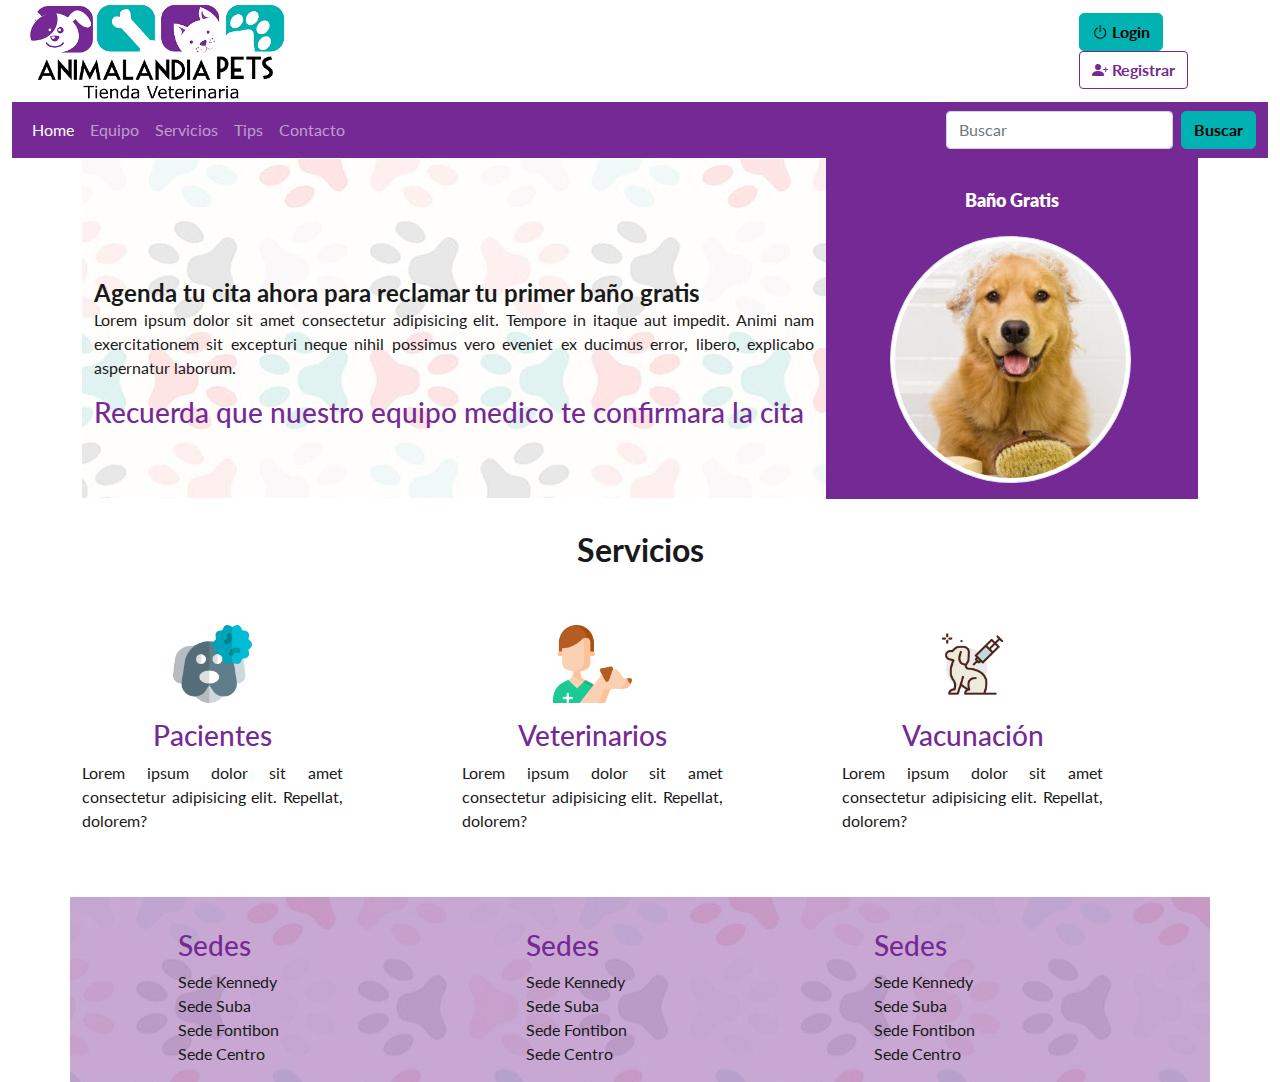
==== index.html @ 83213ef9 "añadi estilos a la hoja de equipo" ====
<!DOCTYPE html>
<html lang="en">
<head>
    <meta charset="UTF-8">
    <meta http-equiv="X-UA-Compatible" content="IE=edge">
    <meta name="viewport" content="width=device-width, initial-scale=1.0">
    <link rel="stylesheet" type="text/css" href="css/bootstrap.css">
    <link rel="stylesheet" type="text/css" href="css/estilos.css">
    <link rel="stylesheet" href="https://cdn.jsdelivr.net/npm/bootstrap-icons@1.8.1/font/bootstrap-icons.css">
    <title>Animalandia</title>
</head>
<body>
 
<div class="container-fluid">
    
    <header>
        <div class="row justify-content-between">
            <div class="col-12 col-md-3 col-xl-3">
                <img src="img/logo.jpg" class="img-fluid">
            </div>

            <div class="col-12 col-md-3 col-xl-2 col align-self-center">
                <button type="button" class="btn btn-primary"><i class="bi bi-power" ></i> Login</button>
                <button type="button" class="btn btn-outline-primary"><i class="bi bi-person-plus-fill" href="dashboard.html"></i> Registrar</button>
            </div>
        </div>
    </header>

    <nav class="navbar navbar-expand-lg navbar-dark" style="background-color: #752995;">
        <div class="container-fluid">
          <div class="collapse navbar-collapse" id="navbarSupportedContent">
            <ul class="navbar-nav me-auto mb-2 mb-lg-0">
              <li class="nav-item">
                <a class="nav-link active" aria-current="page" href="index.html">Home</a>
              </li>
              <li class="nav-item">
                <a class="nav-link" href="Equipo.html">Equipo</a>
              </li>
              <li class="nav-item">
                <a class="nav-link" href="servicios.html">Servicios</a>
              </li>
              <li class="nav-item">
                <a class="nav-link" href="#">Tips</a>
              </li>
              <li class="nav-item">
                <a class="nav-link" href="contacto.html">Contacto</a>
              </li>
            </ul>
            <form class="d-flex">
              <input class="form-control me-2" type="search" placeholder="Buscar" aria-label="Buscar">
              <button class="btn btn-outline-success" type="submit">Buscar</button>
            </form>
          </div>
        </div>
      </nav>

      <div class="container" style="margin: 0px auto; width: 100%;">
      <div class="row justify-content-between" style="width: 100%; margin: 0px ; ">
        <div class="col-12 col-md-12 col-xl-8 col align-self-center" style="background-image: url(img/fondo.jpg); margin:0%; padding-top:7.5rem; padding-bottom: 3.8rem;">
          <h1 style=" font-size: 24px; font-weight: bold; margin: 0%;">Agenda tu cita ahora para reclamar tu primer baño gratis</h1>
              <p>Lorem ipsum dolor sit amet consectetur adipisicing elit. Tempore in itaque aut impedit. Animi nam exercitationem sit excepturi neque nihil possimus vero eveniet ex ducimus error, libero, explicabo aspernatur laborum.</p>
              <h3>Recuerda que nuestro equipo medico te confirmara la cita</h3>
        </div>      
        <div class="col-12 col-md-12 col-xl-4  col align-self-center" style="justify-content:right; align-items: center; background-color: #752995; padding: 1rem;">
          <h3 style="color: white; font-size: 1.1rem; font-weight: 800; text-align: center; padding: 1rem;">Baño Gratis</h3>
          <img src="img/golden.jpg" class="img-thumbnail" alt="..." style="justify-content: center; margin-left:3rem;">
      </div>
      </div>
    </div>
    <div class="container" style="padding-bottom: 3rem; padding-top: 2rem;">
        <div class="row"style="align-items:center;" >
          <h1 style="text-align: center; font-weight: bold; font-size: 2rem; padding-bottom: 3rem;">Servicios</h1>
          <div class="col-12 col-md-4 col-xl-3 col align-self-center;" style="text-align:center;">
            <img src="img/paciente.png" alt="paciente" style="width: 30%; padding-bottom: 1rem;">
            <h3>Pacientes</h3>
            <p>Lorem ipsum dolor sit amet consectetur adipisicing elit. Repellat, dolorem?</p>
          </div>
          <div class="col-12 col-md-4 col-xl-1 col align-self-center">
          
          </div>
          <div class="col-12 col-md-4 col-xl-3 col align-self-center" style= "text-align:center;">
            <img src="img/veterinario.png" alt="veterinario" style="width: 30%; padding-bottom: 1rem;">
            <h3>Veterinarios</h3>
            <p>Lorem ipsum dolor sit amet consectetur adipisicing elit. Repellat, dolorem?</p>
          </div>
          <div class="col-12 col-md-4 col-xl-1 col align-self-center">
          
          </div>
          <div class="col-12 col-md-4 col-xl-3 col align-self-center" style="text-align:center;">
            <img src="img/vacunacion.png" alt="vacunacion" style="width: 30%; padding-bottom: 1rem;">
            <h3>Vacunación</h3>
            <p>Lorem ipsum dolor sit amet consectetur adipisicing elit. Repellat, dolorem?</p>
          </div>
          <div class="col-12 col-md-4 col-xl-1 col align-self-center">
          
          </div>
        </div>
    </div>
    <div class="container" style="background-image: url('../img/fondo.jpg')">
      <div class="row" style="background-color:rgba(117, 41,149,0.4); padding-left: 6rem;padding-top: 2rem">
        <div class="col order-last">
          <h3>Sedes</h3> 
              <p> Sede Kennedy<br>
                  Sede Suba<br>
                  Sede Fontibon<br>
                  Sede Centro<br>
              </p>
        </div>
        <div class="col">
          <h3>Sedes</h3> 
              <p> Sede Kennedy<br>
                  Sede Suba<br>
                  Sede Fontibon<br>
                  Sede Centro<br>
              </p>
        </div>
        <div class="col order-first">
          <h3>Sedes</h3> 
              <p> Sede Kennedy<br>
                  Sede Suba<br>
                  Sede Fontibon<br>
                  Sede Centro<br>
              </p>
        </div>
      </div>
    </div>   

</div>  
    <script src="https://cdn.jsdelivr.net/npm/@popperjs/core@2.10.2/dist/umd/popper.min.js" integrity="sha384-7+zCNj/IqJ95wo16oMtfsKbZ9ccEh31eOz1HGyDuCQ6wgnyJNSYdrPa03rtR1zdB" crossorigin="anonymous"></script>
	<script src="https://cdn.jsdelivr.net/npm/bootstrap@5.1.3/dist/js/bootstrap.min.js" integrity="sha384-QJHtvGhmr9XOIpI6YVutG+2QOK9T+ZnN4kzFN1RtK3zEFEIsxhlmWl5/YESvpZ13" crossorigin="anonymous"></script>
</body>
</html>
---- css/estilos.css ----
@import url('https://fonts.googleapis.com/css2?family=Lato:ital,wght@0,100;0,300;0,400;0,700;0,900;1,100;1,300;1,400;1,700;1,900&display=swap');

*{
    box-sizing: border-box;
}
body{
    font-family: 'Lato', sans-serif;
    font-size: 16px;
}
:root{
	--dark-color:#191919;
	--white-color:#FFFFFF;
	--purple-color:rgb(117,41,149);
	--blue-color:#00B2B1;
	--gray-color:#828282;
	--ligh-color:#F3F3F3;
}
h1{
    color: var(--dark-color);

 
}



h2,h3{
    font-family: 'Lato', sans-serif;
    color: var(--purple-color);
}

p {
    color: var(--dark-color);
    text-align: justify;
}

/* estilos del home*/
/*.header{
    display: flex;
    justify-content: space-between;
    align-items: center;
    padding: 10px;
}*/

.logo img{
    max-width: 270px;
    width: 100%;
}

.btn-primary, .btn-outline-success{
    color: black;
    background-color: var(--blue-color);
    border-color: var(--blue-color);
    border-radius: 5px;
    font-weight: bold;

  }
.btn-primary:hover, .btn-outline-success:hover{
    color: var(--blue-color);
    background-color: var(--white-color);
    border-color: var(--blue-color);
    border-radius: 5px;
    font-weight: bold;
}

.btn-outline-primary   {
    color: var(--purple-color);
    border-color: var(--purple-color);
    font-weight: bold;
}

.btn-outline-primary:hover {
    color: #fff;
    background-color: var(--purple-color);
    border-color: var(--purple-color);
    font-weight: bold;
}

.item {
    padding: 1rem;
    color: var(--white-color);
    text-decoration: none;
    border-bottom: 2px solid var(--purple-color);
}

.item:hover{
    border-bottom: 3px solid var(--gray-color);
    transform: scale(1.1);
}
 
.img-thumbnail{
    border-radius: 50%;
}



#agenda{
    display: flex;
    margin-top: 5px;
}

.cita{
    flex-basis: 70%;
    background-image:url('../img/fondo.jpg');
    padding: 2rem;
}
.cita h1{
    color: var(--dark-color);
    font-size: 24px;
    text-transform: uppercase; /* para dejar en mayusculas*/
}
.cita h3{
    color: var(--dark-color);
    font-size: 16px;
    text-transform: uppercase;
    font-weight: 650;
}

.promocion{
    flex-basis: 30%;
    background-color: var(--purple-color);
    text-align: center;
    padding: 2rem;
}
.promocion h1{
    color:var(--white-color);
    font-size: 28px;
    text-shadow: 2px 2px 2px var(--dark-color);
}

.promocion img{
    border-radius: 50%;
    border: 7px solid var(--white-color);
}

.tseccion{
    text-align: center;
    font-weight: bolder;
    text-shadow: 2px 2px 2px var(--dark-color);
    font-size: 32px;
}

#servicios{
    display: flex;
    justify-content: space-between;
}

.servicio{
    margin: 10px;
    text-align: center;
    padding: 1rem;
}

.servicio img{
    max-width: 200px;
    width: 100%;
}
/* equipo*/

#banner{
    display: flex;
}

.bannerequipo img{
    width: 100%;
    
}

#equipo{
    display: flex;
    justify-content: space-around;
}

.boxequipo {
    margin: 8px;
    text-align: center;
    padding: 1rem;
}

.boxequipo img{
    max-width: 190px;
    width: 100%;
    border-radius: 50%;
}

.boxequipo h3{
    color:rgb(117, 41, 149);
    margin: 10px;
    text-align: center;
    text-shadow: 2px 2px 2px rgb(202, 202, 202);
}

.boxequipo h4{
    margin: 10px;
    text-shadow: 2px 2px 2px rgb(202, 202, 202);
}

.boxequipo p{
    margin: 20px;
    text-align: center;
    text-shadow: 2px 2px 2px rgb(202, 202, 202);
}

/* contacto*/

.mapa{
    max-width: 90%;
    width: 100%;
    margin: 4rem;
    text-align: center;
}

/* servicios*/

#servicios {
display: flex;
flex-wrap: wrap; 
justify-content: center;
}
    

.service {
    display: flex;
    width: 45%;
    margin-right: 1rem;
}

.img-service img {
    margin-right: 1em;
    max-width: 200px;
}

.text-service h3 {
    color: var(--dark-color);
}

.bannerserv img{
    width:100%;
}

/* tips*/

#tips{
    display: flex;
    flex-wrap: wrap; 
    justify-content: center;
    
}

.tip{
    margin: 2rem;
    padding-top: 3rem;
    flex-basis: 40%;
}

.tip img{
    max-width: 100%;
    width: 80%;
}

.tip img:hover{
    transform: scale(1.2);
}



/*footer*/

footer{
    background-image: url('../img/fondo.jpg');
}

.box-footer{
    display: flex;
    justify-content: space-between;
    padding: 2rem;
    background-color: rgba(117, 41,149,0.4);
    color: var(--white-color);
}

.foot{
    text-align: center;
}

.foot h3, .foot p {
    color: var(--white-color);
}
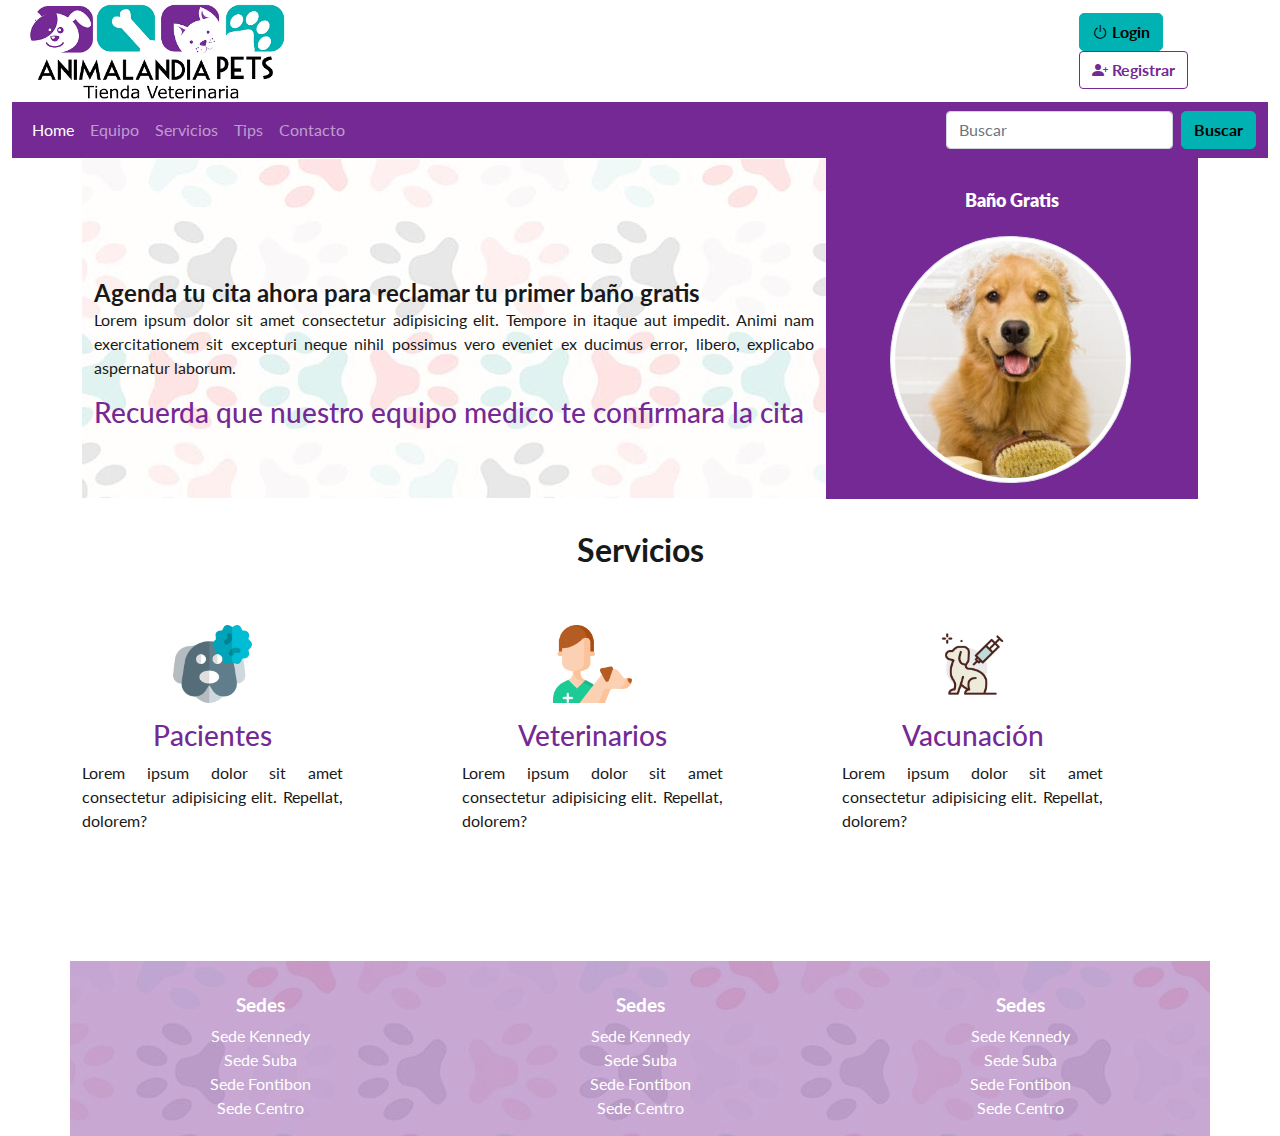
==== commit 3a1cb08d: "estilos contacto" ====
--- a/index.html
+++ b/index.html
@@ -97,26 +97,26 @@
         </div>
     </div>
     <div class="container" style="background-image: url('../img/fondo.jpg')">
-      <div class="row" style="background-color:rgba(117, 41,149,0.4); padding-left: 6rem;padding-top: 2rem">
+      <div class="row" style="background-color:rgba(117, 41,149,0.4);  padding-top: 2rem; margin-top: 4rem;">
         <div class="col order-last">
-          <h3>Sedes</h3> 
-              <p> Sede Kennedy<br>
+          <h3 style="font-size: 1.2rem; color: white; font-weight: bold; text-align: center;">Sedes</h3> 
+              <p style="font-size: 1rem; color: white; text-align: center;"> Sede Kennedy<br>
                   Sede Suba<br>
                   Sede Fontibon<br>
                   Sede Centro<br>
               </p>
         </div>
         <div class="col">
-          <h3>Sedes</h3> 
-              <p> Sede Kennedy<br>
+          <h3 style="font-size: 1.2rem; color: white; font-weight: bold; text-align: center;">Sedes</h3> 
+              <p style="font-size: 1rem; color: white; text-align: center;"> Sede Kennedy<br>
                   Sede Suba<br>
                   Sede Fontibon<br>
                   Sede Centro<br>
               </p>
         </div>
         <div class="col order-first">
-          <h3>Sedes</h3> 
-              <p> Sede Kennedy<br>
+          <h3 style="font-size: 1.2rem; color: white; font-weight: bold; text-align: center;">Sedes</h3> 
+              <p style="font-size: 1rem; color: white; text-align: center;"> Sede Kennedy<br>
                   Sede Suba<br>
                   Sede Fontibon<br>
                   Sede Centro<br>
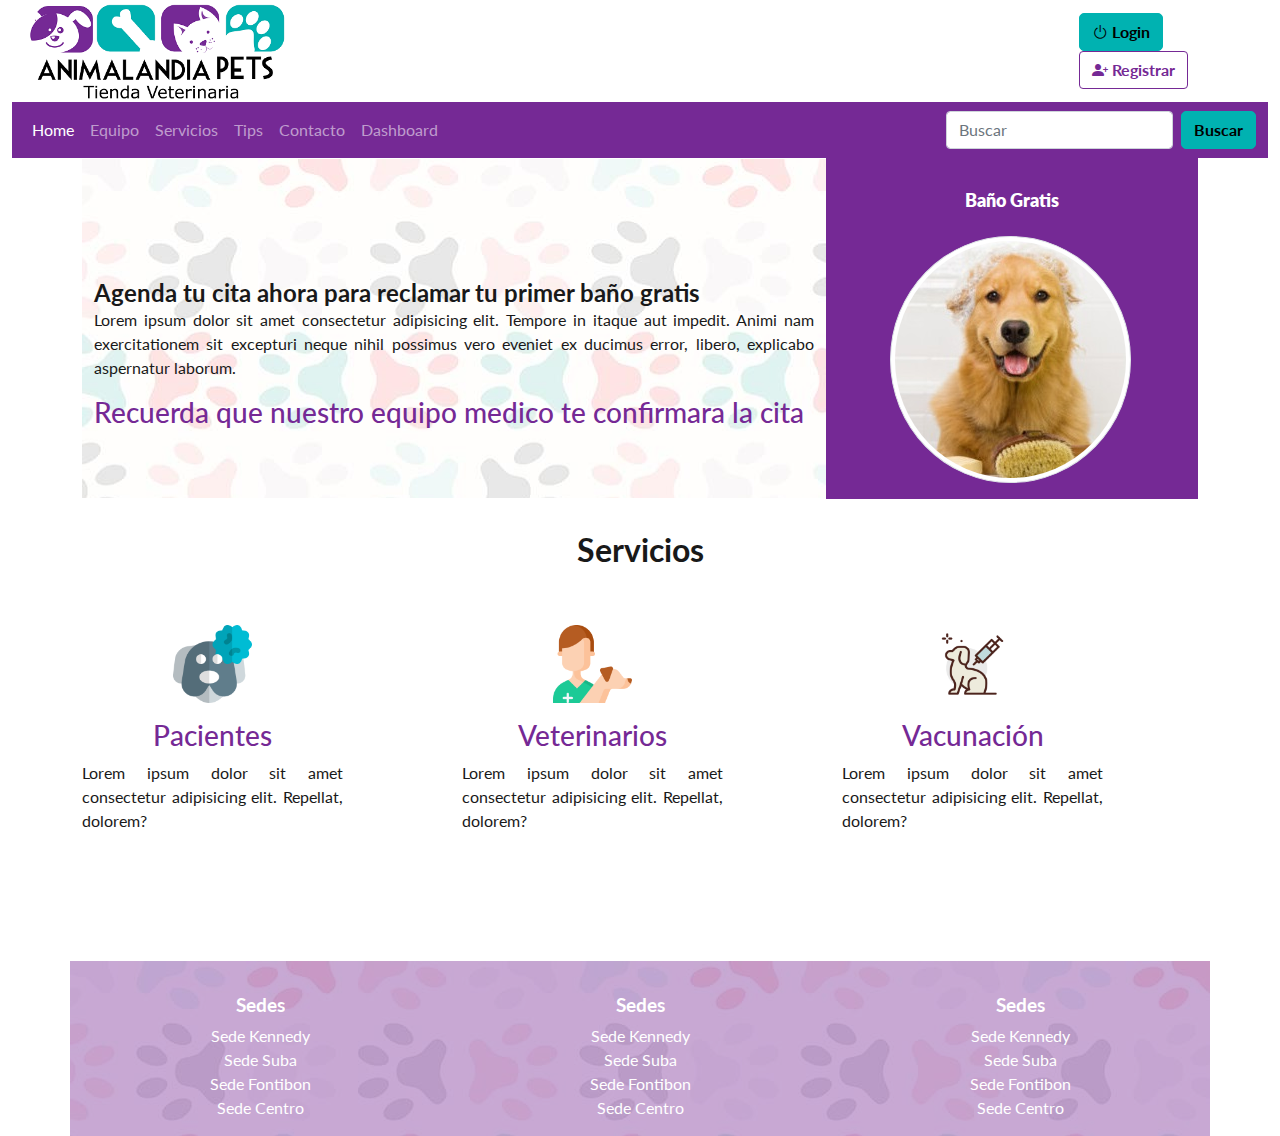
==== commit c12c57b2: "añadir dashboard a la barra de navegacion" ====
--- a/index.html
+++ b/index.html
@@ -28,7 +28,7 @@
 
     <nav class="navbar navbar-expand-lg navbar-dark" style="background-color: #752995;">
         <div class="container-fluid">
-          <div class="collapse navbar-collapse" id="navbarSupportedContent">
+          <div class="navbar-collapse " id="navbarSupportedContent">
             <ul class="navbar-nav me-auto mb-2 mb-lg-0">
               <li class="nav-item">
                 <a class="nav-link active" aria-current="page" href="index.html">Home</a>
@@ -44,6 +44,9 @@
               </li>
               <li class="nav-item">
                 <a class="nav-link" href="contacto.html">Contacto</a>
+              </li>
+              <li class="nav-item">
+                <a class="nav-link" href="dashboard.html">Dashboard</a>
               </li>
             </ul>
             <form class="d-flex">
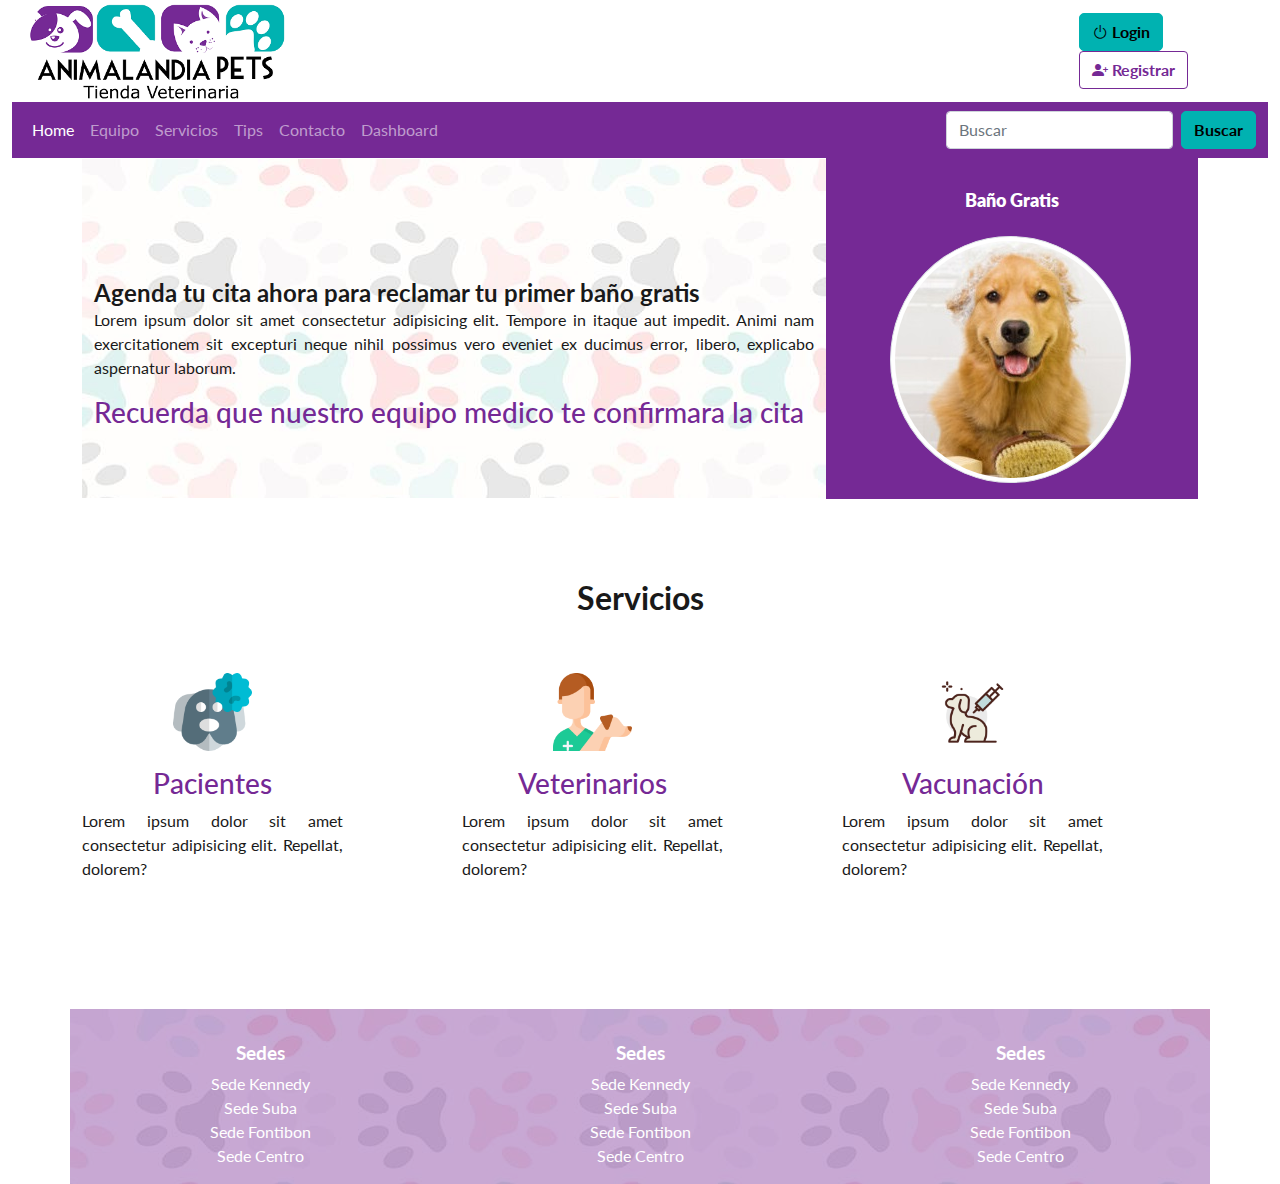
==== commit 30ddbed2: "estilos servicios" ====
--- a/index.html
+++ b/index.html
@@ -72,7 +72,7 @@
     </div>
     <div class="container" style="padding-bottom: 3rem; padding-top: 2rem;">
         <div class="row"style="align-items:center;" >
-          <h1 style="text-align: center; font-weight: bold; font-size: 2rem; padding-bottom: 3rem;">Servicios</h1>
+          <h1 style="text-align: center; font-weight: bold; font-size: 2rem; padding-bottom: 3rem; padding-top: 3rem;">Servicios</h1>
           <div class="col-12 col-md-4 col-xl-3 col align-self-center;" style="text-align:center;">
             <img src="img/paciente.png" alt="paciente" style="width: 30%; padding-bottom: 1rem;">
             <h3>Pacientes</h3>
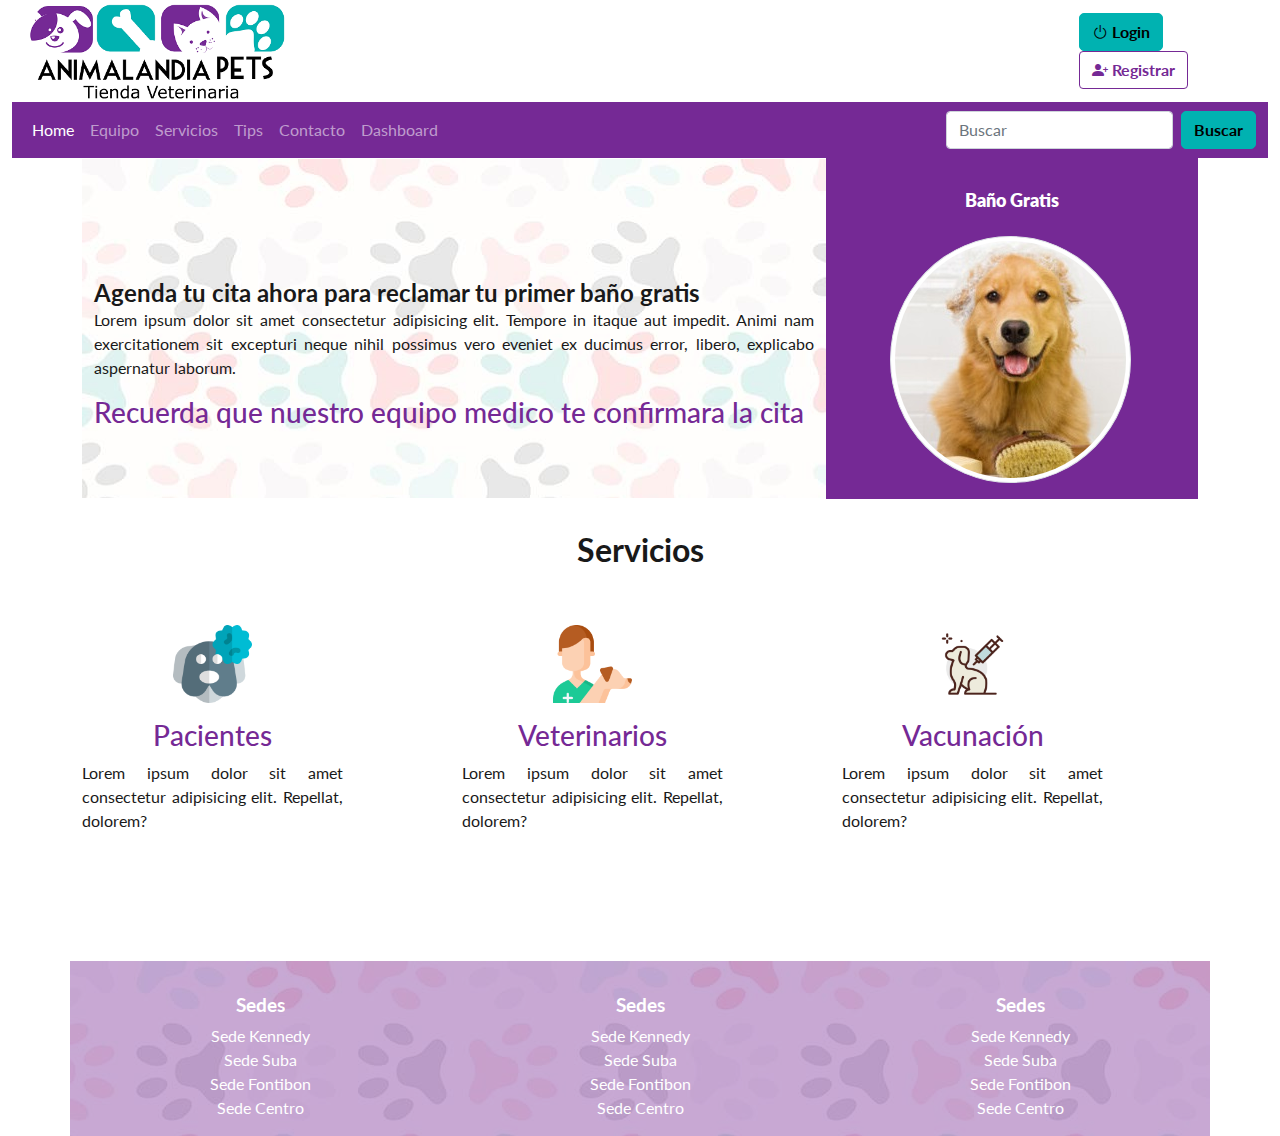
==== commit 7be904b0: "estilos dashborad" ====
--- a/index.html
+++ b/index.html
@@ -72,7 +72,7 @@
     </div>
     <div class="container" style="padding-bottom: 3rem; padding-top: 2rem;">
         <div class="row"style="align-items:center;" >
-          <h1 style="text-align: center; font-weight: bold; font-size: 2rem; padding-bottom: 3rem; padding-top: 3rem;">Servicios</h1>
+          <h1 style="text-align: center; font-weight: bold; font-size: 2rem; padding-bottom: 3rem;">Servicios</h1>
           <div class="col-12 col-md-4 col-xl-3 col align-self-center;" style="text-align:center;">
             <img src="img/paciente.png" alt="paciente" style="width: 30%; padding-bottom: 1rem;">
             <h3>Pacientes</h3>
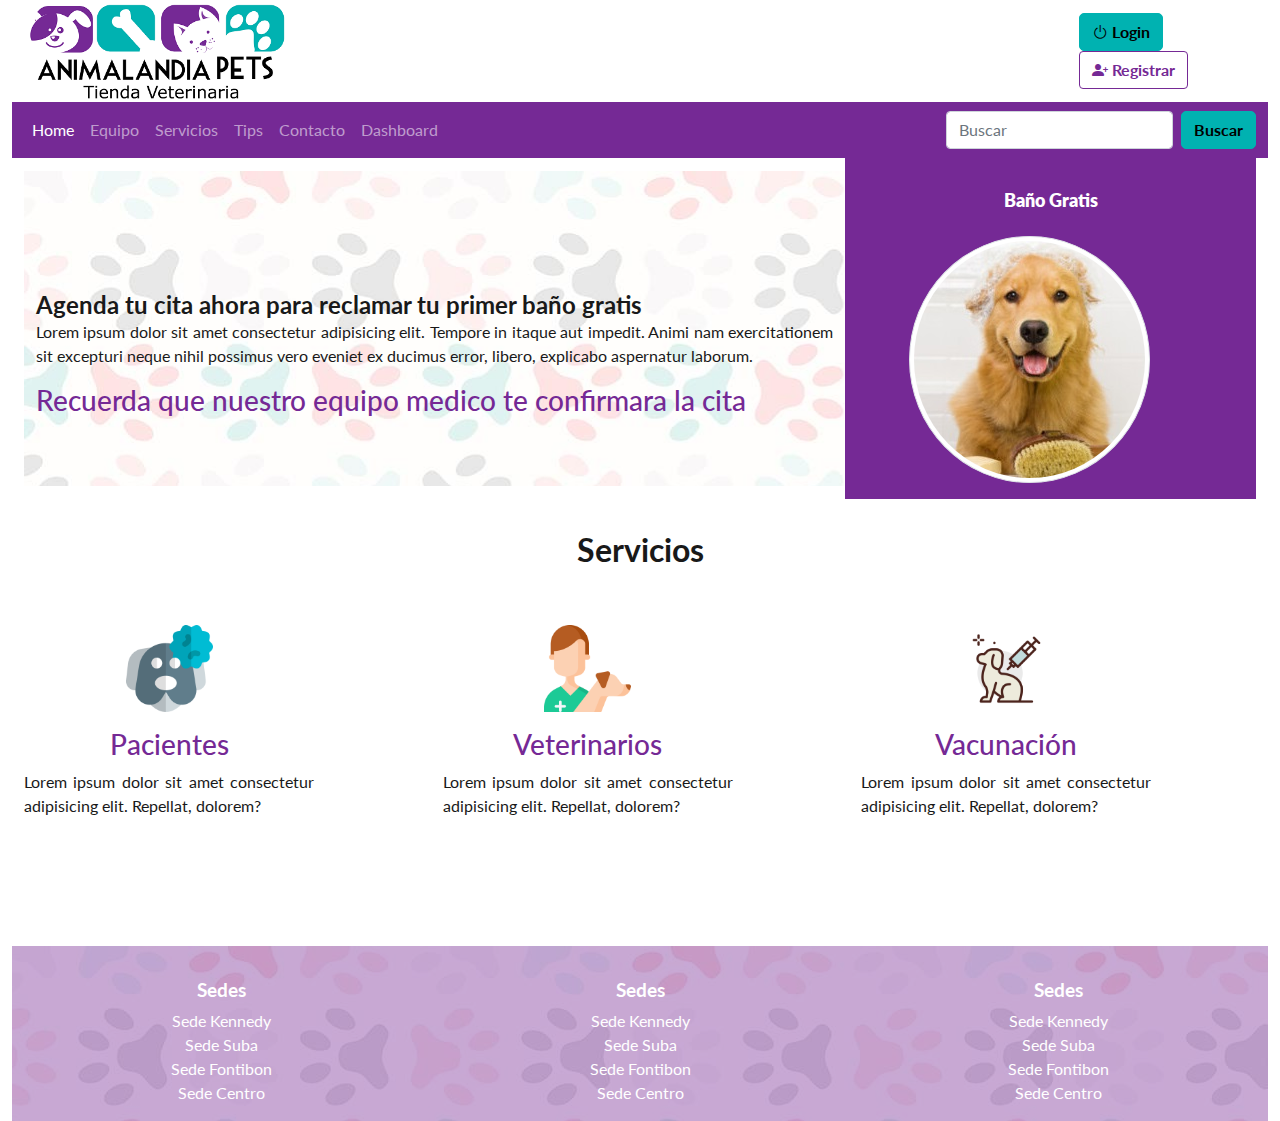
==== commit 08da1975: "arreglos en index" ====
--- a/index.html
+++ b/index.html
@@ -40,7 +40,7 @@
                 <a class="nav-link" href="servicios.html">Servicios</a>
               </li>
               <li class="nav-item">
-                <a class="nav-link" href="#">Tips</a>
+                <a class="nav-link" href="tips.html">Tips</a>
               </li>
               <li class="nav-item">
                 <a class="nav-link" href="contacto.html">Contacto</a>
@@ -57,7 +57,7 @@
         </div>
       </nav>
 
-      <div class="container" style="margin: 0px auto; width: 100%;">
+      <div class="container-fluid" style="margin: 0px auto; width: 100%;">
       <div class="row justify-content-between" style="width: 100%; margin: 0px ; ">
         <div class="col-12 col-md-12 col-xl-8 col align-self-center" style="background-image: url(img/fondo.jpg); margin:0%; padding-top:7.5rem; padding-bottom: 3.8rem;">
           <h1 style=" font-size: 24px; font-weight: bold; margin: 0%;">Agenda tu cita ahora para reclamar tu primer baño gratis</h1>
@@ -70,7 +70,7 @@
       </div>
       </div>
     </div>
-    <div class="container" style="padding-bottom: 3rem; padding-top: 2rem;">
+    <div class="container-fluid" style="padding-bottom: 3rem; padding-top: 2rem;">
         <div class="row"style="align-items:center;" >
           <h1 style="text-align: center; font-weight: bold; font-size: 2rem; padding-bottom: 3rem;">Servicios</h1>
           <div class="col-12 col-md-4 col-xl-3 col align-self-center;" style="text-align:center;">
@@ -99,7 +99,7 @@
           </div>
         </div>
     </div>
-    <div class="container" style="background-image: url('../img/fondo.jpg')">
+    <div class="container-fluid" style="background-image: url('../img/fondo.jpg')">
       <div class="row" style="background-color:rgba(117, 41,149,0.4);  padding-top: 2rem; margin-top: 4rem;">
         <div class="col order-last">
           <h3 style="font-size: 1.2rem; color: white; font-weight: bold; text-align: center;">Sedes</h3> 
